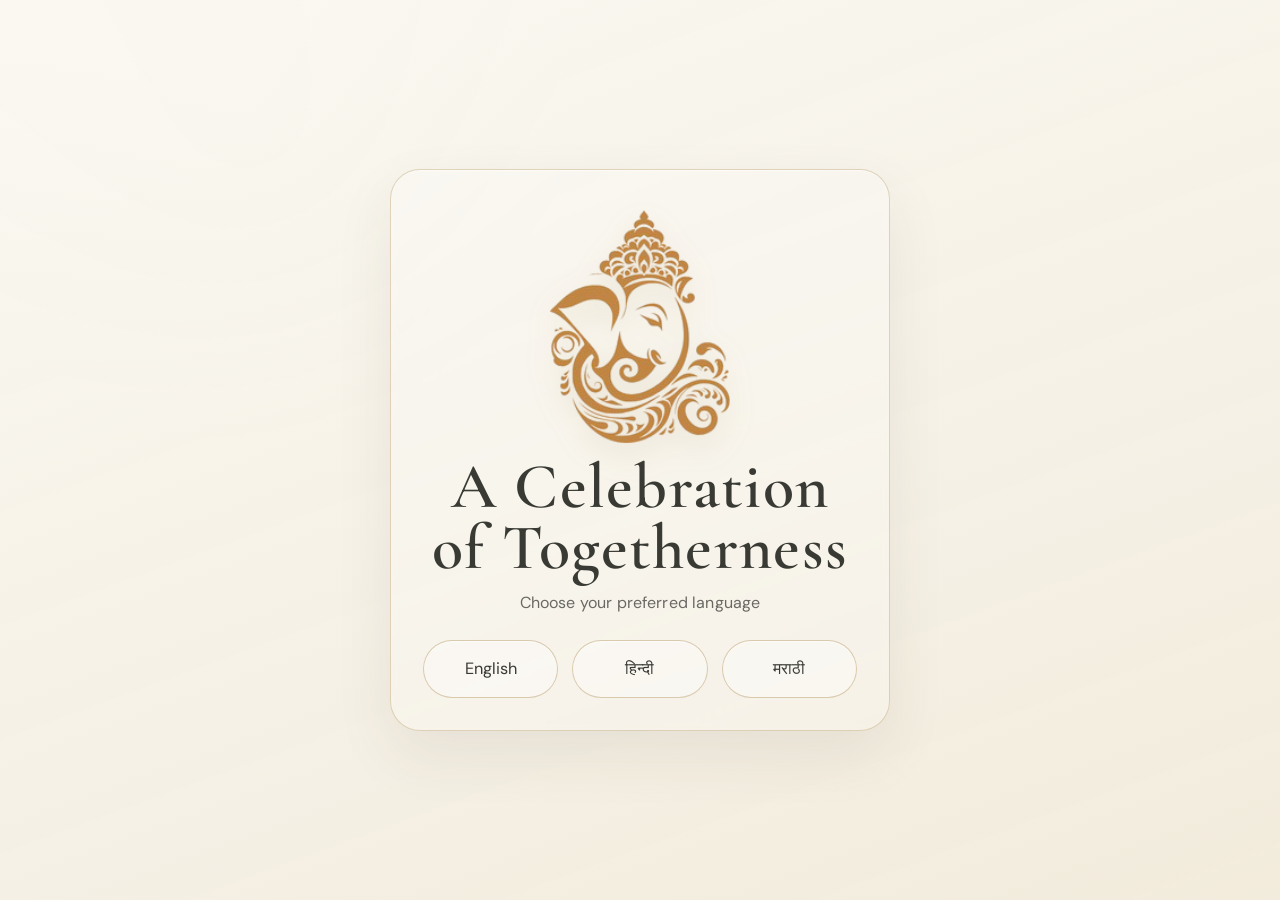
==== day1-day2/index.html @ ff3df0c5 "base code ready to push" ====
<!DOCTYPE html>
<html lang="en">
  <head>
    <meta charset="UTF-8" />
    <meta name="viewport" content="width=device-width, initial-scale=1.0" />
    <title>Shreyas & Simran | Wedding Celebrations | 1–2 February 2027</title>
    <meta name="description" content="Wedding invitation for Shreyas Kulkarni and Simran Bhambhani celebrating 1–2 February 2027." />
    <meta property="og:title" content="Shreyas & Simran | Wedding Celebrations | 1–2 February 2027" />
    <meta property="og:description" content="Together with their families, Shreyas Kulkarni and Simran Bhambhani celebrate their wedding with love and blessings." />
    <meta property="og:type" content="website" />
    <meta property="og:url" content="https://sdk694.github.io/SimRanToShreyas/day1-day2/" />
    <meta property="og:image" content="https://sdk694.github.io/SimRanToShreyas/assets/images/og-day1-day2.jpg" />
    <meta name="twitter:card" content="summary_large_image" />
    <meta name="twitter:title" content="Shreyas & Simran | Wedding Celebrations | 1–2 February 2027" />
    <meta name="twitter:description" content="Wedding invitation for Shreyas Kulkarni and Simran Bhambhani celebrating 1–2 February 2027." />
    <meta name="twitter:image" content="https://sdk694.github.io/SimRanToShreyas/assets/images/og-day1-day2.jpg" />
    <link rel="preconnect" href="https://fonts.googleapis.com" />
    <link rel="preconnect" href="https://fonts.gstatic.com" crossorigin />
    <link href="https://fonts.googleapis.com/css2?family=Cormorant+Garamond:wght@400;500;600;700&family=DM+Sans:wght@400;500;700&family=Noto+Serif+Devanagari:wght@400;500;600;700&display=swap" rel="stylesheet" />
    <link rel="stylesheet" href="../css/base.css" />
    <link rel="stylesheet" href="../css/typography.css" />
    <link rel="stylesheet" href="../css/layout.css" />
    <link rel="stylesheet" href="../css/animations.css" />
    <link rel="stylesheet" href="../css/responsive.css" />
  </head>
  <body data-variant="day1-day2">
    <div class="language-screen" id="language-screen" aria-live="polite">
      <div class="language-card">
        <img src="../assets/illustrations/ganesha.png" alt="Lord Ganesha image" class="logo-mark language-logo" />
        <p class="screen-title" id="lang-screen-title" data-i18n="langScreenTitle">A Celebration of Togetherness</p>
        <p class="screen-subtitle" id="lang-screen-subtitle" data-i18n="langScreenSubtitle">Choose your preferred language</p>
        <div class="language-picker" role="group" aria-label="Select language">
          <button type="button" class="lang-option" data-lang="en">English</button>
          <button type="button" class="lang-option" data-lang="hi">हिन्दी</button>
          <button type="button" class="lang-option" data-lang="mr">मराठी</button>
        </div>
      </div>
    </div>

    <main class="site-shell" id="site-shell" hidden>
      <header class="top-bar">
        <div class="brand-mini">
          <img src="../assets/logo/ss-logo.png" alt="Shreyas and Simran monogram" />
        </div>
        <nav class="language-switcher" aria-label="Language switcher">
          <button type="button" data-lang="en" class="switch-btn is-active">EN</button>
          <button type="button" data-lang="hi" class="switch-btn">हिं</button>
          <button type="button" data-lang="mr" class="switch-btn">मर</button>
        </nav>
      </header>

      <section class="hero-section reveal" id="ganesha-section">
        <div class="hero-illustration">
          <img src="../assets/illustrations/ganesha.png" alt="Lord Ganesha illustration" />
        </div>
        <p class="invocation" id="ganesha-invocation" data-i18n="ganeshaInvocation">ॐ श्री गणेशाय नमः</p>
        <p class="invocation-sub" data-i18n="ganeshaSubtitle">Om Shree Ganeshaya Namaha</p>
        <div class="scroll-hint" aria-hidden="true">↓</div>
      </section>

      <section class="identity-section reveal" id="identity-section">
        <div class="section-ribbon" data-i18n="identityLabel">Shreyas &amp; Simran</div>
        <div class="identity-logo-wrap">
          <img src="../assets/logo/ss-logo.png" alt="S and S wedding monogram" class="identity-logo" />
        </div>
      </section>

      <section class="invitation-section reveal" id="invitation-section">
        <p class="invite-line" data-i18n="togetherWith">Together with their families,</p>
        <h1 class="names-block">
          <span class="name" data-i18n="groomName">Shreyas Kulkarni</span>
          <span class="ampersand" data-i18n="andWord">&amp;</span>
          <span class="name" data-i18n="brideName">Simran Bhambhani</span>
        </h1>
        <p class="invite-copy" data-i18n="invitationLine1">cordially invite you to join them in celebrating</p>
        <p class="invite-copy" data-i18n="invitationLine2">their joyous union.</p>
        <p class="invite-copy" data-i18n="invitationLine3">With the blessings of their families, they look</p>
        <p class="invite-copy" data-i18n="invitationLine4">forward to beginning this beautiful new chapter</p>
        <p class="invite-copy" data-i18n="invitationLine5">of togetherness with you.</p>
        <div class="date-venue-block">
          <p class="event-date" data-i18n="dateHeadline">01–02 February 2027</p>
          <p class="event-venue" data-i18n="venueShort">Pushp Vatika Resort &amp; Lawns, Panvel.</p>
        </div>
      </section>

      <section class="celebrations-section reveal" id="celebrations-section">
        <div class="section-heading" data-i18n="eventTitle">Wedding Celebrations</div>

        <div class="day-panel day-panel--day1" data-variant-hidden="day2">
          <div class="day-meta">
            <span class="day-tag" data-i18n="day1CardHeading">Day 1</span>
            <p class="calendar-date" data-i18n="day1Date">1 February 2027</p>
          </div>
          <div class="day-title" data-i18n="day1Title">The Celebrations Begin</div>
          <p class="day-location" data-i18n="day1LocationLabel">Temple Lawn</p>
          <div class="event-list" id="day1-event-list"></div>
        </div>

        <div class="day-panel day-panel--day2">
          <div class="day-meta">
            <span class="day-tag" data-i18n="day2CardHeading">Day 2</span>
            <p class="calendar-date" data-i18n="day2Date">2 February 2027</p>
          </div>
          <div class="day-title" data-i18n="day2Title">The Wedding Day</div>
          <p class="day-location" data-i18n="day2LocationLabel">Glass House Banquet Hall</p>
          <div class="event-list" id="day2-event-list"></div>
        </div>
      </section>

      <section class="venue-section reveal" id="venue-section">
        <div class="section-heading" data-i18n="venueTitle">Venue Experience</div>
        <div class="venue-card">
          <div class="venue-illustration">
            <img src="../assets/illustrations/resort.svg" alt="Botanical resort illustration" />
          </div>
          <div class="venue-copy">
            <p class="label" data-i18n="venueLabel">Venue</p>
            <h3 data-i18n="venueHeading">Pushp Vatika Resort &amp; Lawns</h3>
            <p class="address" data-i18n="venueDetails">Village Pale Budruk, Panvel Vavanja Road,...</p>
            <div class="venue-locations">
              <div class="location-pill">
                <span data-i18n="day1LocationLabel">Temple Lawn</span>
              </div>
              <div class="location-pill">
                <span data-i18n="day2LocationLabel">Glass House Banquet Hall</span>
              </div>
            </div>
            <a class="maps-button" href="https://maps.app.goo.gl/ADJ2fM5mtyUa5VXr6" target="_blank" rel="noreferrer noopener" data-i18n="mapsButton">Find Your Way to the Celebrations</a>
          </div>
        </div>
      </section>

      <section class="message-section reveal" id="message-section">
        <div class="message-card">
          <p class="message-line" data-i18n="messageTitle">Some moments become memories, and some</p>
          <p class="message-line" data-i18n="messageBody1">memories become a lifetime.</p>
          <p class="message-line" data-i18n="messageBody2">As we begin this beautiful journey together,</p>
          <p class="message-line" data-i18n="messageBody3">your presence and blessings would mean the</p>
          <p class="message-line" data-i18n="messageBody4">world to us.</p>
          <p class="message-line" data-i18n="messageBody5">We look forward to celebrating this special</p>
          <p class="message-line" data-i18n="messageBody6">occasion with you and creating cherished memories.</p>
        </div>
      </section>

      <section class="save-date-section reveal" id="save-date-section">
        <div class="save-date-shell">
          <img src="../assets/logo/ss-logo.png" alt="S and S monogram" class="save-date-logo" />
          <p class="save-date-title" data-i18n="saveDateTitle">SAVE THE DATE</p>
          <p class="save-date-dates" id="save-date-dates" data-i18n="saveDateDates">01 &amp; 02 FEBRUARY 2027</p>
          <p class="save-date-names" data-i18n="saveDateNames">SHREYAS &amp; SIMRAN</p>
          <p class="save-date-venue" data-i18n="saveDateVenue">Pushp Vatika Resort &amp; Lawns, Panvel.</p>
        </div>
      </section>
    </main>

    <script src="../data/wedding-config.js"></script>
    <script src="../js/translations.js"></script>
    <script src="../js/language.js"></script>
    <script src="../js/events.js"></script>
    <script src="../js/app.js"></script>
    <script src="../js/animations.js"></script>
  </body>
</html>
---- css/base.css ----
:root {
  --ivory: #faf8f1;
  --champagne: #f1eadb;
  --sage: #a5b29a;
  --deep-green: #596b51;
  --olive: #85876c;
  --gold: #c5a46d;
  --antique-gold: #a98549;
  --charcoal: #393a34;
  --shadow: rgba(42, 39, 34, 0.12);
  --max-width: 1180px;
  --border-soft: rgba(169, 133, 73, 0.4);
}

* {
  box-sizing: border-box;
}

html {
  scroll-behavior: smooth;
}

body {
  margin: 0;
  background:
    radial-gradient(circle at top, rgba(197, 164, 109, 0.12), transparent 30%),
    linear-gradient(180deg, rgba(255,255,255,0.3), rgba(241, 234, 219, 0.88)),
    var(--ivory);
  color: var(--charcoal);
  line-height: 1.6;
  overflow-x: hidden;
  text-rendering: optimizeLegibility;
  -webkit-font-smoothing: antialiased;
}

body::before {
  content: "";
  position: fixed;
  inset: 0;
  pointer-events: none;
  background: radial-gradient(circle at 20% 15%, rgba(255,255,255,0.38), transparent 24%);
  opacity: 0.8;
}

img {
  max-width: 100%;
  display: block;
}

a {
  color: inherit;
  text-decoration: none;
}

button {
  font: inherit;
}

.language-screen {
  position: fixed;
  inset: 0;
  display: grid;
  place-items: center;
  background: linear-gradient(160deg, rgba(250, 248, 241, 0.97), rgba(241, 234, 219, 0.92));
  z-index: 30;
  transition: opacity 0.6s ease, visibility 0.6s ease;
}

.language-screen.is-hidden {
  opacity: 0;
  visibility: hidden;
  pointer-events: none;
}

.language-card {
  width: min(92vw, 500px);
  padding: 2.5rem 2rem 2rem;
  background: rgba(255, 255, 255, 0.22);
  border: 1px solid rgba(169, 133, 73, 0.32);
  border-radius: 30px;
  box-shadow: 0 24px 60px rgba(70, 57, 34, 0.08), inset 0 1px 0 rgba(255,255,255,0.45);
  backdrop-filter: blur(3px);
  text-align: center;
}

.logo-mark {
  display: block;
  width: min(34vw, 170px);
  height: auto;
  margin: 0 auto 1.2rem;
  object-fit: contain;
  filter: drop-shadow(0 12px 14px rgba(169, 133, 73, 0.18));
}

.language-logo {
  width: min(38vw, 180px);
  margin-bottom: 0.8rem;
}

.screen-title {
  font-size: clamp(2.2rem, 5vw, 4rem);
  line-height: 0.95;
  margin: 0 0 0.7rem;
}

.screen-subtitle {
  margin: 0 0 1.5rem;
  color: rgba(57, 58, 52, 0.75);
}

.language-picker {
  display: grid;
  gap: 0.9rem;
}

.lang-option,
.switch-btn {
  border: 1px solid var(--border-soft);
  background: rgba(255, 255, 255, 0.35);
  color: var(--charcoal);
  transition: all 0.25s ease;
  cursor: pointer;
}

.lang-option {
  border-radius: 999px;
  padding: 0.95rem 1.1rem;
  font-size: 1.02rem;
  box-shadow: inset 0 1px 0 rgba(255,255,255,0.5);
}

.lang-option:hover,
.lang-option:focus-visible,
.switch-btn:hover,
.switch-btn:focus-visible {
  transform: translateY(-1px);
  border-color: rgba(169, 133, 73, 0.7);
  box-shadow: 0 10px 22px rgba(169, 133, 73, 0.12);
}

.lang-option:active,
.switch-btn:active {
  transform: translateY(0);
}

.site-shell {
  width: min(100%, var(--max-width));
  margin: 0 auto;
  padding: 1.1rem 1rem 4rem;
}

.top-bar {
  position: sticky;
  top: 0;
  z-index: 15;
  display: flex;
  align-items: center;
  justify-content: space-between;
  gap: 1rem;
  padding: 0.85rem 0 0.25rem;
  backdrop-filter: blur(12px);
  background: rgba(250, 248, 241, 0.76);
  border-bottom: 1px solid rgba(169, 133, 73, 0.12);
}

.brand-mini {
  width: 62px;
}

.language-switcher {
  display: inline-flex;
  gap: 0.4rem;
  padding: 0.35rem;
  border-radius: 999px;
  background: rgba(255, 255, 255, 0.45);
  border: 1px solid var(--border-soft);
}

.switch-btn {
  border-radius: 999px;
  padding: 0.5rem 0.7rem;
  background: transparent;
  font-size: 0.8rem;
  letter-spacing: 0.05em;
}

.switch-btn.is-active {
  background: linear-gradient(135deg, rgba(197, 164, 109, 0.18), rgba(169, 133, 73, 0.22));
  border-color: rgba(169, 133, 73, 0.55);
}

section {
  position: relative;
  margin-bottom: 3rem;
}

.hero-section,
.identity-section,
.invitation-section,
.celebrations-section,
.venue-section,
.message-section,
.save-date-section {
  padding: clamp(3rem, 6vw, 7rem) 0;
}

.hero-illustration {
  width: min(80vw, 660px);
  margin: 0 auto;
  display: grid;
  place-items: center;
}

.hero-illustration img {
  display: block;
  margin: 0 auto;
  max-width: min(55vw, 260px);
  height: auto;
}

.invocation {
  text-align: center;
  margin: 1.25rem 0 0.25rem;
  font-size: clamp(2rem, 5vw, 4rem);
  font-weight: 600;
}

.invocation-sub {
  text-align: center;
  color: rgba(57, 58, 52, 0.75);
}

.scroll-hint {
  text-align: center;
  font-size: 2rem;
  color: var(--gold);
  margin-top: 1rem;
  animation: drift 2.2s ease-in-out infinite;
}

.identity-section {
  text-align: center;
}

.section-ribbon {
  display: inline-block;
  margin-bottom: 1.5rem;
  padding: 0.5rem 1rem;
  border-radius: 999px;
  background: rgba(197, 164, 109, 0.14);
  border: 1px solid rgba(169, 133, 73, 0.4);
  letter-spacing: 0.12em;
  text-transform: uppercase;
  font-size: 0.74rem;
}

.identity-logo-wrap {
  display: grid;
  place-items: center;
}

.identity-logo {
  width: min(78vw, 560px);
  filter: drop-shadow(0 15px 28px rgba(115, 95, 58, 0.12));
}

.invitation-section {
  text-align: center;
}

.invite-line,
.invite-copy,
.event-date,
.event-venue,
.address,
.message-line,
.save-date-venue,
.save-date-names,
.save-date-dates,
.save-date-title {
  margin: 0.4rem 0;
}

.names-block {
  display: grid;
  gap: 0.3rem;
  margin: 1.1rem 0 1.3rem;
  font-size: clamp(2.6rem, 6vw, 6rem);
  line-height: 0.9;
}

.ampersand {
  font-size: 0.7em;
}

.event-date {
  font-size: clamp(1.5rem, 3vw, 2.4rem);
  font-weight: 600;
}

.date-venue-block {
  margin-top: 2rem;
}

.day-panel {
  padding: clamp(1.5rem, 3vw, 2rem);
  background: linear-gradient(180deg, rgba(255,255,255,0.18), rgba(255,255,255,0.08));
  border: 1px solid var(--border-soft);
  border-radius: 24px;
  box-shadow: 0 18px 40px rgba(87, 72, 47, 0.05), inset 0 1px 0 rgba(255,255,255,0.28);
  transition: transform 0.25s ease, box-shadow 0.25s ease;
}

.day-panel:hover,
.venue-card:hover,
.message-card:hover,
.save-date-shell:hover {
  transform: translateY(-2px);
  box-shadow: 0 22px 48px rgba(87, 72, 47, 0.08);
}

.day-panel + .day-panel {
  margin-top: 1.6rem;
}

.day-meta {
  display: flex;
  justify-content: space-between;
  align-items: center;
  gap: 1rem;
  margin-bottom: 1rem;
}

.day-tag {
  display: inline-flex;
  padding: 0.45rem 0.8rem;
  border-radius: 999px;
  background: rgba(197, 164, 109, 0.12);
  border: 1px solid rgba(169, 133, 73, 0.35);
  text-transform: uppercase;
  letter-spacing: 0.08em;
  font-size: 0.68rem;
}

.calendar-date {
  font-weight: 600;
  color: rgba(57, 58, 52, 0.75);
}

.day-title {
  margin-bottom: 0.5rem;
  font-size: clamp(2rem, 4vw, 3rem);
}

.day-location {
  margin-bottom: 1.1rem;
  color: rgba(57, 58, 52, 0.8);
}

.event-list {
  display: grid;
  gap: 0.9rem;
}

.event-item {
  display: flex;
  justify-content: space-between;
  gap: 1rem;
  padding: 0.9rem 1.05rem;
  border-radius: 16px;
  background: linear-gradient(180deg, rgba(250,248,241,0.82), rgba(250,248,241,0.56));
  border: 1px solid rgba(169, 133, 73, 0.2);
  box-shadow: inset 0 1px 0 rgba(255,255,255,0.5);
  transition: transform 0.2s ease, border-color 0.2s ease;
}

.event-item:hover {
  transform: translateY(-1px);
  border-color: rgba(169, 133, 73, 0.4);
}

.event-item h4 {
  margin: 0;
  font-weight: 600;
}

.event-item p {
  margin: 0;
  color: rgba(57, 58, 52, 0.7);
}

.section-heading {
  margin-bottom: 1.5rem;
  text-align: center;
  text-transform: uppercase;
  letter-spacing: 0.12em;
  font-size: 0.8rem;
}

.venue-card {
  display: grid;
  gap: 1.5rem;
  align-items: center;
  padding: clamp(1.2rem, 2vw, 2rem);
  background: linear-gradient(180deg, rgba(255,255,255,0.2), rgba(255,255,255,0.1));
  border-radius: 28px;
  border: 1px solid var(--border-soft);
  box-shadow: 0 20px 40px rgba(87, 72, 47, 0.04);
  transition: transform 0.25s ease, box-shadow 0.25s ease;
}

.venue-illustration img {
  border-radius: 24px;
  box-shadow: 0 18px 34px rgba(61, 59, 36, 0.08);
}

.label {
  text-transform: uppercase;
  letter-spacing: 0.12em;
  font-size: 0.72rem;
  color: var(--olive);
}

.venue-copy h3 {
  margin: 0.4rem 0 1rem;
  font-size: clamp(2rem, 3vw, 3rem);
}

.venue-locations {
  display: flex;
  flex-wrap: wrap;
  gap: 0.7rem;
  margin: 1.2rem 0;
}

.location-pill {
  padding: 0.6rem 0.8rem;
  border-radius: 999px;
  background: rgba(197, 164, 109, 0.12);
  border: 1px solid rgba(169, 133, 73, 0.35);
}

.maps-button {
  display: inline-flex;
  align-items: center;
  justify-content: center;
  min-height: 50px;
  padding: 0.9rem 1.4rem;
  border-radius: 999px;
  background: linear-gradient(135deg, #a98549, #c5a46d);
  color: #fff;
  font-weight: 600;
  letter-spacing: 0.04em;
  box-shadow: 0 12px 25px rgba(169, 133, 73, 0.2);
  transition: transform 0.2s ease, box-shadow 0.2s ease, filter 0.2s ease;
}

.maps-button:hover,
.maps-button:focus-visible {
  transform: translateY(-1px);
  box-shadow: 0 16px 28px rgba(169, 133, 73, 0.24);
  filter: brightness(1.02);
}

.message-card {
  max-width: 760px;
  margin: 0 auto;
  text-align: center;
  padding: clamp(1.8rem, 3vw, 3rem);
  border-radius: 26px;
  background: linear-gradient(180deg, rgba(255,255,255,0.14), rgba(255,255,255,0.08));
  border: 1px solid var(--border-soft);
  box-shadow: inset 0 1px 0 rgba(255,255,255,0.38);
  transition: transform 0.25s ease, box-shadow 0.25s ease;
}

.save-date-shell {
  display: flex;
  flex-direction: column;
  align-items: center;
  text-align: center;
  padding: clamp(2.5rem, 5vw, 4rem) 1rem;
  background: radial-gradient(circle at top, rgba(197, 164, 109, 0.1), transparent 35%), rgba(255, 255, 255, 0.16);
  border: 1px solid var(--border-soft);
  border-radius: 28px;
  box-shadow: 0 18px 42px rgba(87, 72, 47, 0.05), inset 0 1px 0 rgba(255,255,255,0.38);
  transition: transform 0.25s ease, box-shadow 0.25s ease;
}

.save-date-logo {
  display: block;
  width: min(26vw, 180px);
  height: auto;
  margin: 0 auto 1rem;
  object-fit: contain;
}

.save-date-title {
  font-size: clamp(1.4rem, 3vw, 2.6rem);
  letter-spacing: 0.14em;
  text-transform: uppercase;
}

.save-date-dates {
  font-size: clamp(2rem, 5vw, 4rem);
  line-height: 1.05;
}

.save-date-names {
  margin-top: 1rem;
  letter-spacing: 0.18em;
  text-transform: uppercase;
  font-size: 0.86rem;
}

.save-date-venue {
  margin-top: 1rem;
  color: rgba(57, 58, 52, 0.75);
}

[hidden] {
  display: none !important;
}

@keyframes drift {
  0%, 100% {
    transform: translateY(0);
    opacity: 0.7;
  }
  50% {
    transform: translateY(6px);
    opacity: 1;
  }
}
---- css/typography.css ----
body {
  font-family: "DM Sans", sans-serif;
  font-weight: 400;
  letter-spacing: 0.01em;
}

h1,
h2,
h3,
h4,
.screen-title,
.invocation,
.section-ribbon,
.day-title,
.save-date-dates {
  font-family: "Cormorant Garamond", serif;
  font-weight: 600;
  letter-spacing: 0.02em;
}

.invocation,
.ganesha-subtitle,
.names-block,
.event-date,
.save-date-dates,
.section-heading,
.day-title,
.venue-copy h3 {
  font-family: "Cormorant Garamond", serif;
}

:lang(hi),
:lang(mr),
.hi,
.mr {
  font-family: "Noto Serif Devanagari", serif;
}

p,
button,
a,
span,
li {
  font-family: inherit;
}

.screen-title,
.invocation,
.names-block,
.day-title,
.save-date-dates {
  color: var(--charcoal);
}

.invite-line,
.invite-copy,
.day-location,
.event-item p,
.address,
.message-line,
.event-venue,
.save-date-venue {
  font-size: 1.05rem;
}

.section-heading,
.section-ribbon,
.day-tag,
.label,
.save-date-title,
.save-date-names {
  text-transform: uppercase;
}
---- css/layout.css ----
body {
  background-image:
    linear-gradient(180deg, rgba(250, 248, 241, 0.96), rgba(241, 234, 219, 0.92)),
    radial-gradient(circle at top, rgba(165, 178, 154, 0.12), transparent 35%);
}

.site-shell {
  animation: fadeInUp 0.9s ease-out;
}

section {
  min-height: auto;
}

.hero-section {
  display: grid;
  place-items: center;
  padding-top: 1.5rem;
}

.hero-illustration {
  perspective: 1000px;
}

.hero-illustration img {
  filter: drop-shadow(0 18px 24px rgba(71, 62, 43, 0.08));
  transform-origin: center;
  animation: gentleFloat 7s ease-in-out infinite;
}

.identity-section,
.invitation-section,
.celebrations-section,
.venue-section,
.message-section,
.save-date-section {
  position: relative;
}

.identity-section::before,
.venue-section::before,
.save-date-section::before {
  content: "";
  position: absolute;
  inset: 10% 8% auto;
  height: 1px;
  background: linear-gradient(90deg, transparent, rgba(169, 133, 73, 0.5), transparent);
}

.message-card,
.day-panel,
.venue-card,
.save-date-shell {
  background: rgba(255, 255, 255, 0.12);
}

section.reveal {
  opacity: 0;
  transform: translate3d(0, 60px, 0) scale(0.97);
  filter: blur(6px);
  transition: opacity 0.9s cubic-bezier(0.2, 0.75, 0.2, 1), transform 0.9s cubic-bezier(0.2, 0.75, 0.2, 1), filter 0.9s ease;
}

section.reveal.is-visible {
  opacity: 1;
  transform: translate3d(0, 0, 0) scale(1);
  filter: blur(0);
}

@keyframes fadeInUp {
  from {
    opacity: 0;
    transform: translateY(14px);
  }
  to {
    opacity: 1;
    transform: translateY(0);
  }
}

@keyframes gentleFloat {
  0%,
  100% {
    transform: translateY(0) rotateX(0deg);
  }
  50% {
    transform: translateY(-10px) rotateX(2deg);
  }
}
---- css/animations.css ----
.reveal {
  opacity: 0;
  transform: translate3d(0, 38px, 0) scale(0.98);
  transition: opacity 0.8s cubic-bezier(0.2, 0.75, 0.2, 1), transform 0.8s cubic-bezier(0.2, 0.75, 0.2, 1), filter 0.8s ease;
  filter: blur(5px);
}

.reveal.is-visible {
  opacity: 1;
  transform: translate3d(0, 0, 0) scale(1);
  filter: blur(0);
}

.event-item {
  animation: fadeInUp 0.75s cubic-bezier(0.2, 0.7, 0.2, 1) both;
}

.event-item:nth-child(2) { animation-delay: 0.08s; }
.event-item:nth-child(3) { animation-delay: 0.16s; }
.event-item:nth-child(4) { animation-delay: 0.24s; }

@media (prefers-reduced-motion: reduce) {
  html {
    scroll-behavior: auto;
  }

  .reveal,
  .scroll-hint,
  .site-shell {
    opacity: 1 !important;
    transform: none !important;
    animation: none !important;
    transition: none !important;
  }
}
---- css/responsive.css ----
@media (min-width: 720px) {
  .site-shell {
    padding-left: 1.5rem;
    padding-right: 1.5rem;
  }

  .venue-card {
    grid-template-columns: 1.2fr 1fr;
  }

  .language-picker {
    grid-template-columns: repeat(3, minmax(0, 1fr));
  }

  .names-block {
    grid-template-columns: repeat(3, minmax(0, 1fr));
    align-items: center;
  }
}

@media (max-width: 719px) {
  .top-bar {
    padding-top: 0.6rem;
  }

  .brand-mini {
    width: 52px;
  }

  .language-switcher {
    gap: 0.2rem;
  }

  .switch-btn {
    padding: 0.4rem 0.5rem;
    font-size: 0.7rem;
  }

  .hero-section,
  .identity-section,
  .invitation-section,
  .celebrations-section,
  .venue-section,
  .message-section,
  .save-date-section {
    padding-top: 2.4rem;
    padding-bottom: 2.4rem;
  }

  .day-meta,
  .event-item {
    flex-direction: column;
    align-items: flex-start;
  }

  .names-block {
    display: block;
  }

  .language-card {
    padding: 2rem 1.2rem 1.5rem;
  }

  .screen-title {
    font-size: clamp(2.2rem, 10vw, 3rem);
  }

  .invocation {
    font-size: clamp(2.5rem, 15vw, 4rem);
  }
}

@media (max-width: 420px) {
  .site-shell {
    padding-left: 0.8rem;
    padding-right: 0.8rem;
  }

  .event-item {
    padding: 0.8rem 0.9rem;
  }

  .maps-button {
    width: 100%;
  }
}
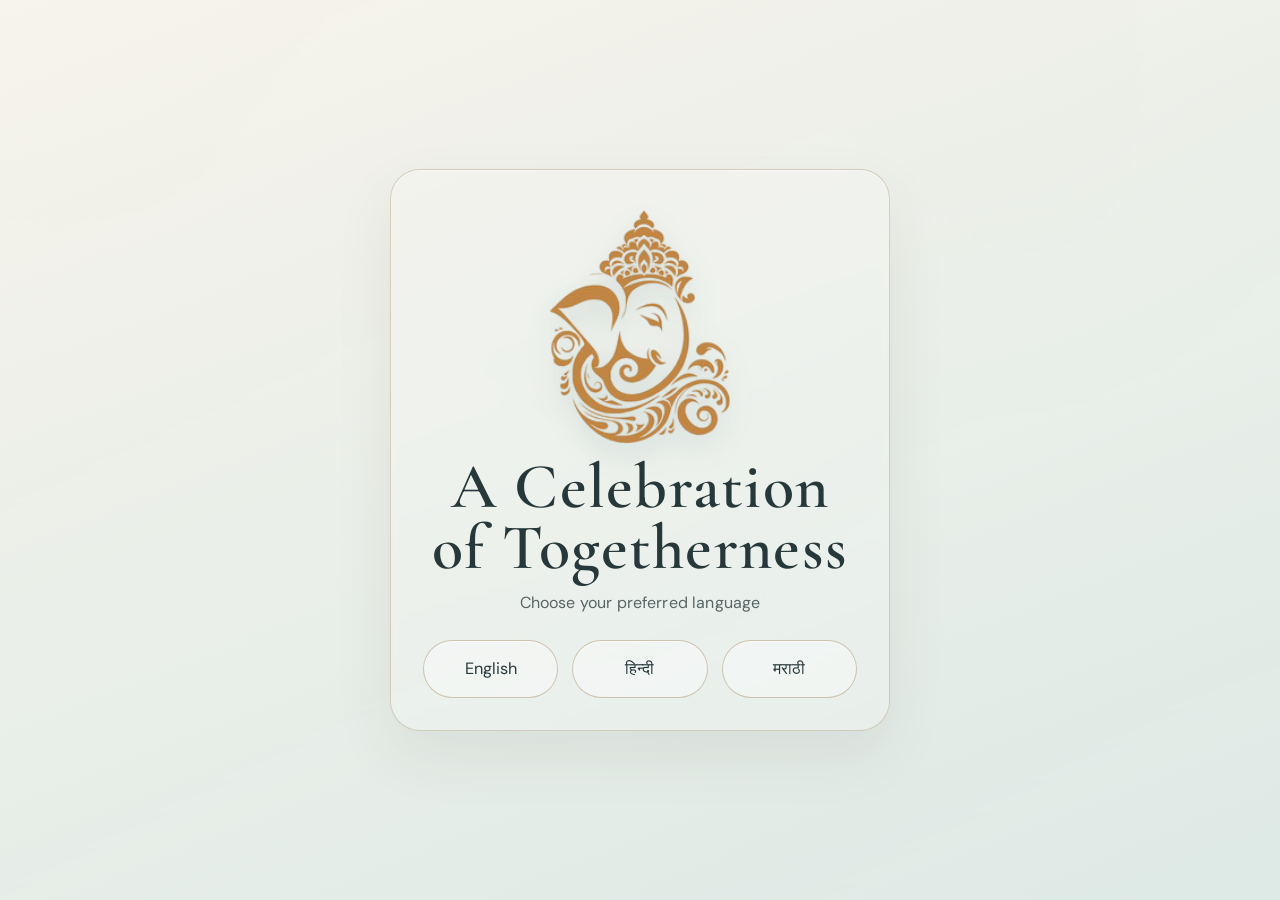
==== commit 52c34a82: "UX changes" ====
--- a/day1-day2/index.html
+++ b/day1-day2/index.html
@@ -81,6 +81,9 @@
           <p class="event-date" data-i18n="dateHeadline">01–02 February 2027</p>
           <p class="event-venue" data-i18n="venueShort">Pushp Vatika Resort &amp; Lawns, Panvel.</p>
         </div>
+        <div class="botanical-divider" aria-hidden="true">
+          <img src="../assets/illustrations/botanical.svg" alt="" />
+        </div>
       </section>
 
       <section class="celebrations-section reveal" id="celebrations-section">
@@ -145,6 +148,7 @@
       <section class="save-date-section reveal" id="save-date-section">
         <div class="save-date-shell">
           <img src="../assets/logo/ss-logo.png" alt="S and S monogram" class="save-date-logo" />
+          <img src="../assets/illustrations/mandap.svg" alt="" class="save-date-mandap" aria-hidden="true" />
           <p class="save-date-title" data-i18n="saveDateTitle">SAVE THE DATE</p>
           <p class="save-date-dates" id="save-date-dates" data-i18n="saveDateDates">01 &amp; 02 FEBRUARY 2027</p>
           <p class="save-date-names" data-i18n="saveDateNames">SHREYAS &amp; SIMRAN</p>
--- a/css/base.css
+++ b/css/base.css
@@ -1,15 +1,18 @@
 :root {
-  --ivory: #faf8f1;
-  --champagne: #f1eadb;
-  --sage: #a5b29a;
-  --deep-green: #596b51;
-  --olive: #85876c;
-  --gold: #c5a46d;
-  --antique-gold: #a98549;
-  --charcoal: #393a34;
-  --shadow: rgba(42, 39, 34, 0.12);
+  --ivory: #f6f3eb;
+  --champagne: #e9dfca;
+  --sea-glass: #dce9e5;
+  --mist: #edf3f0;
+  --sage: #8daea4;
+  --peacock: #176f70;
+  --deep-green: #214e50;
+  --olive: #55766c;
+  --gold: #c1a06b;
+  --antique-gold: #87652f;
+  --charcoal: #27383a;
+  --shadow: rgba(35, 52, 54, 0.12);
   --max-width: 1180px;
-  --border-soft: rgba(169, 133, 73, 0.4);
+  --border-soft: rgba(135, 101, 47, 0.34);
 }
 
 * {
@@ -23,8 +26,8 @@
 body {
   margin: 0;
   background:
-    radial-gradient(circle at top, rgba(197, 164, 109, 0.12), transparent 30%),
-    linear-gradient(180deg, rgba(255,255,255,0.3), rgba(241, 234, 219, 0.88)),
+    radial-gradient(circle at top, rgba(23, 111, 112, 0.12), transparent 35%),
+    linear-gradient(180deg, rgba(255,255,255,0.42), rgba(233, 223, 202, 0.72)),
     var(--ivory);
   color: var(--charcoal);
   line-height: 1.6;
@@ -38,8 +41,11 @@
   position: fixed;
   inset: 0;
   pointer-events: none;
-  background: radial-gradient(circle at 20% 15%, rgba(255,255,255,0.38), transparent 24%);
-  opacity: 0.8;
+  background:
+    radial-gradient(circle at 10% 18%, rgba(23, 111, 112, 0.08), transparent 18%),
+    radial-gradient(circle at 82% 22%, rgba(193, 160, 107, 0.12), transparent 18%),
+    linear-gradient(transparent, rgba(255,255,255,0.10));
+  opacity: 0.95;
 }
 
 img {
@@ -61,7 +67,9 @@
   inset: 0;
   display: grid;
   place-items: center;
-  background: linear-gradient(160deg, rgba(250, 248, 241, 0.97), rgba(241, 234, 219, 0.92));
+  background:
+    linear-gradient(160deg, rgba(246, 243, 235, 0.98), rgba(220, 233, 229, 0.96)),
+    radial-gradient(circle at center, rgba(23, 111, 112, 0.1), transparent 35%);
   z-index: 30;
   transition: opacity 0.6s ease, visibility 0.6s ease;
 }
@@ -75,8 +83,8 @@
 .language-card {
   width: min(92vw, 500px);
   padding: 2.5rem 2rem 2rem;
-  background: rgba(255, 255, 255, 0.22);
-  border: 1px solid rgba(169, 133, 73, 0.32);
+  background: rgba(255, 255, 255, 0.18);
+  border: 1px solid rgba(135, 101, 47, 0.26);
   border-radius: 30px;
   box-shadow: 0 24px 60px rgba(70, 57, 34, 0.08), inset 0 1px 0 rgba(255,255,255,0.45);
   backdrop-filter: blur(3px);
@@ -89,7 +97,7 @@
   height: auto;
   margin: 0 auto 1.2rem;
   object-fit: contain;
-  filter: drop-shadow(0 12px 14px rgba(169, 133, 73, 0.18));
+  filter: drop-shadow(0 12px 14px rgba(23, 79, 80, 0.16));
 }
 
 .language-logo {
@@ -105,7 +113,7 @@
 
 .screen-subtitle {
   margin: 0 0 1.5rem;
-  color: rgba(57, 58, 52, 0.75);
+  color: rgba(39, 56, 58, 0.76);
 }
 
 .language-picker {
@@ -134,8 +142,8 @@
 .switch-btn:hover,
 .switch-btn:focus-visible {
   transform: translateY(-1px);
-  border-color: rgba(169, 133, 73, 0.7);
-  box-shadow: 0 10px 22px rgba(169, 133, 73, 0.12);
+  border-color: rgba(23, 111, 112, 0.62);
+  box-shadow: 0 10px 22px rgba(23, 79, 80, 0.12);
 }
 
 .lang-option:active,
@@ -144,9 +152,13 @@
 }
 
 .site-shell {
-  width: min(100%, var(--max-width));
+  width: min(100%, 980px);
   margin: 0 auto;
   padding: 1.1rem 1rem 4rem;
+  background: linear-gradient(180deg, rgba(255,255,255,0.08), rgba(247,241,231,0.62));
+  border: 1px solid rgba(135, 101, 47, 0.14);
+  border-radius: 34px;
+  box-shadow: 0 28px 80px rgba(35, 52, 54, 0.08);
 }
 
 .top-bar {
@@ -159,8 +171,8 @@
   gap: 1rem;
   padding: 0.85rem 0 0.25rem;
   backdrop-filter: blur(12px);
-  background: rgba(250, 248, 241, 0.76);
-  border-bottom: 1px solid rgba(169, 133, 73, 0.12);
+  background: rgba(246, 243, 235, 0.86);
+  border-bottom: 1px solid rgba(23, 111, 112, 0.16);
 }
 
 .brand-mini {
@@ -185,8 +197,8 @@
 }
 
 .switch-btn.is-active {
-  background: linear-gradient(135deg, rgba(197, 164, 109, 0.18), rgba(169, 133, 73, 0.22));
-  border-color: rgba(169, 133, 73, 0.55);
+  background: linear-gradient(135deg, rgba(23, 111, 112, 0.12), rgba(193, 160, 107, 0.18));
+  border-color: rgba(23, 111, 112, 0.48);
 }
 
 section {
@@ -204,11 +216,67 @@
   padding: clamp(3rem, 6vw, 7rem) 0;
 }
 
+.hero-section {
+  position: relative;
+  overflow: hidden;
+  padding-top: 2rem;
+}
+
+.hero-section::before,
+.hero-section::after {
+  content: "";
+  position: absolute;
+  width: 50%;
+  height: 80%;
+  top: 10%;
+  border-radius: 50%;
+  pointer-events: none;
+  opacity: 0.22;
+}
+
+.hero-section::before {
+  left: -14%;
+  background: radial-gradient(circle at center, rgba(23, 111, 112, 0.2) 0 28%, rgba(23, 111, 112, 0.08) 29%, transparent 52%);
+}
+
+.hero-section::after {
+  right: -12%;
+  background: radial-gradient(circle at center, rgba(193, 160, 107, 0.22) 0 28%, rgba(193, 160, 107, 0.08) 29%, transparent 52%);
+}
+
 .hero-illustration {
   width: min(80vw, 660px);
   margin: 0 auto;
   display: grid;
   place-items: center;
+}
+
+.hero-illustration {
+  position: relative;
+}
+
+.hero-illustration::before,
+.hero-illustration::after {
+  content: "";
+  position: absolute;
+  width: min(42vw, 220px);
+  height: min(42vw, 220px);
+  border-radius: 50%;
+  border: 1px solid rgba(23, 111, 112, 0.22);
+  top: 50%;
+  transform: translateY(-50%);
+  pointer-events: none;
+  opacity: 0.85;
+}
+
+.hero-illustration::before {
+  left: -8%;
+  background: radial-gradient(circle, rgba(23, 111, 112, 0.07) 0 52%, transparent 53% 100%);
+}
+
+.hero-illustration::after {
+  right: -8%;
+  background: radial-gradient(circle, rgba(23, 111, 112, 0.07) 0 52%, transparent 53% 100%);
 }
 
 .hero-illustration img {
@@ -216,18 +284,28 @@
   margin: 0 auto;
   max-width: min(55vw, 260px);
   height: auto;
+  filter: drop-shadow(0 18px 26px rgba(35, 52, 54, 0.14));
+  position: relative;
+  z-index: 1;
 }
 
 .invocation {
   text-align: center;
   margin: 1.25rem 0 0.25rem;
-  font-size: clamp(2rem, 5vw, 4rem);
+  font-size: clamp(2.4rem, 5vw, 4.2rem);
   font-weight: 600;
+  color: var(--charcoal);
+  letter-spacing: 0.04em;
+  line-height: 1.2;
+  text-shadow: 0 1px 0 rgba(255,255,255,0.25);
 }
 
 .invocation-sub {
   text-align: center;
-  color: rgba(57, 58, 52, 0.75);
+  color: rgba(39, 56, 58, 0.78);
+  font-weight: 500;
+  letter-spacing: 0.04em;
+  font-size: 1rem;
 }
 
 .scroll-hint {
@@ -247,11 +325,12 @@
   margin-bottom: 1.5rem;
   padding: 0.5rem 1rem;
   border-radius: 999px;
-  background: rgba(197, 164, 109, 0.14);
-  border: 1px solid rgba(169, 133, 73, 0.4);
+  background: linear-gradient(135deg, rgba(23, 111, 112, 0.09), rgba(193, 160, 107, 0.12));
+  border: 1px solid rgba(135, 101, 47, 0.32);
   letter-spacing: 0.12em;
   text-transform: uppercase;
   font-size: 0.74rem;
+  color: var(--antique-gold);
 }
 
 .identity-logo-wrap {
@@ -285,8 +364,9 @@
   display: grid;
   gap: 0.3rem;
   margin: 1.1rem 0 1.3rem;
-  font-size: clamp(2.6rem, 6vw, 6rem);
-  line-height: 0.9;
+  font-size: clamp(2rem, 5vw, 4rem);
+  line-height: 1.05;
+  text-align: center;
 }
 
 .ampersand {
@@ -302,12 +382,26 @@
   margin-top: 2rem;
 }
 
+.botanical-divider {
+  display: grid;
+  place-items: center;
+  margin: 0.6rem auto -1.5rem;
+  pointer-events: none;
+}
+
+.botanical-divider img {
+  width: min(58vw, 320px);
+  max-height: 150px;
+  object-fit: contain;
+  opacity: 0.82;
+}
+
 .day-panel {
   padding: clamp(1.5rem, 3vw, 2rem);
   background: linear-gradient(180deg, rgba(255,255,255,0.18), rgba(255,255,255,0.08));
-  border: 1px solid var(--border-soft);
+  border: 1px solid rgba(135, 101, 47, 0.28);
   border-radius: 24px;
-  box-shadow: 0 18px 40px rgba(87, 72, 47, 0.05), inset 0 1px 0 rgba(255,255,255,0.28);
+  box-shadow: 0 18px 40px rgba(35, 52, 54, 0.06), inset 0 1px 0 rgba(255,255,255,0.34);
   transition: transform 0.25s ease, box-shadow 0.25s ease;
 }
 
@@ -316,7 +410,7 @@
 .message-card:hover,
 .save-date-shell:hover {
   transform: translateY(-2px);
-  box-shadow: 0 22px 48px rgba(87, 72, 47, 0.08);
+  box-shadow: 0 22px 48px rgba(35, 52, 54, 0.1);
 }
 
 .day-panel + .day-panel {
@@ -335,16 +429,17 @@
   display: inline-flex;
   padding: 0.45rem 0.8rem;
   border-radius: 999px;
-  background: rgba(197, 164, 109, 0.12);
-  border: 1px solid rgba(169, 133, 73, 0.35);
+  background: linear-gradient(135deg, rgba(23, 111, 112, 0.1), rgba(193, 160, 107, 0.13));
+  border: 1px solid rgba(135, 101, 47, 0.32);
   text-transform: uppercase;
   letter-spacing: 0.08em;
   font-size: 0.68rem;
+  color: var(--antique-gold);
 }
 
 .calendar-date {
   font-weight: 600;
-  color: rgba(57, 58, 52, 0.75);
+  color: rgba(39, 56, 58, 0.76);
 }
 
 .day-title {
@@ -354,7 +449,7 @@
 
 .day-location {
   margin-bottom: 1.1rem;
-  color: rgba(57, 58, 52, 0.8);
+  color: rgba(39, 56, 58, 0.8);
 }
 
 .event-list {
@@ -368,15 +463,15 @@
   gap: 1rem;
   padding: 0.9rem 1.05rem;
   border-radius: 16px;
-  background: linear-gradient(180deg, rgba(250,248,241,0.82), rgba(250,248,241,0.56));
-  border: 1px solid rgba(169, 133, 73, 0.2);
+  background: linear-gradient(180deg, rgba(246,243,235,0.92), rgba(237,243,240,0.8));
+  border: 1px solid rgba(23, 111, 112, 0.2);
   box-shadow: inset 0 1px 0 rgba(255,255,255,0.5);
   transition: transform 0.2s ease, border-color 0.2s ease;
 }
 
 .event-item:hover {
   transform: translateY(-1px);
-  border-color: rgba(169, 133, 73, 0.4);
+  border-color: rgba(23, 111, 112, 0.44);
 }
 
 .event-item h4 {
@@ -386,7 +481,7 @@
 
 .event-item p {
   margin: 0;
-  color: rgba(57, 58, 52, 0.7);
+  color: rgba(39, 56, 58, 0.72);
 }
 
 .section-heading {
@@ -405,13 +500,13 @@
   background: linear-gradient(180deg, rgba(255,255,255,0.2), rgba(255,255,255,0.1));
   border-radius: 28px;
   border: 1px solid var(--border-soft);
-  box-shadow: 0 20px 40px rgba(87, 72, 47, 0.04);
+  box-shadow: 0 20px 40px rgba(35, 52, 54, 0.06);
   transition: transform 0.25s ease, box-shadow 0.25s ease;
 }
 
 .venue-illustration img {
   border-radius: 24px;
-  box-shadow: 0 18px 34px rgba(61, 59, 36, 0.08);
+  box-shadow: 0 18px 34px rgba(35, 52, 54, 0.1);
 }
 
 .label {
@@ -436,8 +531,8 @@
 .location-pill {
   padding: 0.6rem 0.8rem;
   border-radius: 999px;
-  background: rgba(197, 164, 109, 0.12);
-  border: 1px solid rgba(169, 133, 73, 0.35);
+  background: rgba(23, 111, 112, 0.1);
+  border: 1px solid rgba(23, 111, 112, 0.24);
 }
 
 .maps-button {
@@ -447,18 +542,18 @@
   min-height: 50px;
   padding: 0.9rem 1.4rem;
   border-radius: 999px;
-  background: linear-gradient(135deg, #a98549, #c5a46d);
+  background: linear-gradient(135deg, var(--deep-green), var(--peacock));
   color: #fff;
   font-weight: 600;
   letter-spacing: 0.04em;
-  box-shadow: 0 12px 25px rgba(169, 133, 73, 0.2);
+  box-shadow: 0 12px 25px rgba(23, 79, 80, 0.2);
   transition: transform 0.2s ease, box-shadow 0.2s ease, filter 0.2s ease;
 }
 
 .maps-button:hover,
 .maps-button:focus-visible {
   transform: translateY(-1px);
-  box-shadow: 0 16px 28px rgba(169, 133, 73, 0.24);
+  box-shadow: 0 16px 28px rgba(23, 79, 80, 0.26);
   filter: brightness(1.02);
 }
 
@@ -480,10 +575,10 @@
   align-items: center;
   text-align: center;
   padding: clamp(2.5rem, 5vw, 4rem) 1rem;
-  background: radial-gradient(circle at top, rgba(197, 164, 109, 0.1), transparent 35%), rgba(255, 255, 255, 0.16);
+  background: radial-gradient(circle at top, rgba(23, 111, 112, 0.1), transparent 35%), rgba(255, 255, 255, 0.24);
   border: 1px solid var(--border-soft);
   border-radius: 28px;
-  box-shadow: 0 18px 42px rgba(87, 72, 47, 0.05), inset 0 1px 0 rgba(255,255,255,0.38);
+  box-shadow: 0 18px 42px rgba(35, 52, 54, 0.07), inset 0 1px 0 rgba(255,255,255,0.42);
   transition: transform 0.25s ease, box-shadow 0.25s ease;
 }
 
@@ -495,6 +590,14 @@
   object-fit: contain;
 }
 
+.save-date-mandap {
+  display: block;
+  width: min(58vw, 300px);
+  max-height: 175px;
+  margin: 0 auto 0.6rem;
+  object-fit: contain;
+}
+
 .save-date-title {
   font-size: clamp(1.4rem, 3vw, 2.6rem);
   letter-spacing: 0.14em;
@@ -515,7 +618,7 @@
 
 .save-date-venue {
   margin-top: 1rem;
-  color: rgba(57, 58, 52, 0.75);
+  color: rgba(39, 56, 58, 0.76);
 }
 
 [hidden] {
--- a/css/typography.css
+++ b/css/typography.css
@@ -9,13 +9,25 @@
 h3,
 h4,
 .screen-title,
-.invocation,
 .section-ribbon,
 .day-title,
 .save-date-dates {
   font-family: "Cormorant Garamond", serif;
   font-weight: 600;
   letter-spacing: 0.02em;
+}
+
+.invocation {
+  font-family: "Noto Serif Devanagari", serif;
+  font-weight: 600;
+  letter-spacing: 0.03em;
+}
+
+.names-block,
+.event-date,
+.day-title,
+.save-date-dates {
+  color: var(--antique-gold);
 }
 
 .invocation,
--- a/css/layout.css
+++ b/css/layout.css
@@ -1,7 +1,7 @@
 body {
   background-image:
-    linear-gradient(180deg, rgba(250, 248, 241, 0.96), rgba(241, 234, 219, 0.92)),
-    radial-gradient(circle at top, rgba(165, 178, 154, 0.12), transparent 35%);
+    linear-gradient(180deg, rgba(246, 243, 235, 0.96), rgba(220, 233, 229, 0.92)),
+    radial-gradient(circle at top, rgba(23, 111, 112, 0.1), transparent 35%);
 }
 
 .site-shell {
@@ -23,7 +23,7 @@
 }
 
 .hero-illustration img {
-  filter: drop-shadow(0 18px 24px rgba(71, 62, 43, 0.08));
+  filter: drop-shadow(0 18px 24px rgba(35, 52, 54, 0.1));
   transform-origin: center;
   animation: gentleFloat 7s ease-in-out infinite;
 }
@@ -44,7 +44,7 @@
   position: absolute;
   inset: 10% 8% auto;
   height: 1px;
-  background: linear-gradient(90deg, transparent, rgba(169, 133, 73, 0.5), transparent);
+  background: linear-gradient(90deg, transparent, rgba(23, 111, 112, 0.42), transparent);
 }
 
 .message-card,
--- a/css/responsive.css
+++ b/css/responsive.css
@@ -13,8 +13,9 @@
   }
 
   .names-block {
-    grid-template-columns: repeat(3, minmax(0, 1fr));
+    grid-template-columns: minmax(0, 1fr) auto minmax(0, 1fr);
     align-items: center;
+    justify-items: center;
   }
 }
 
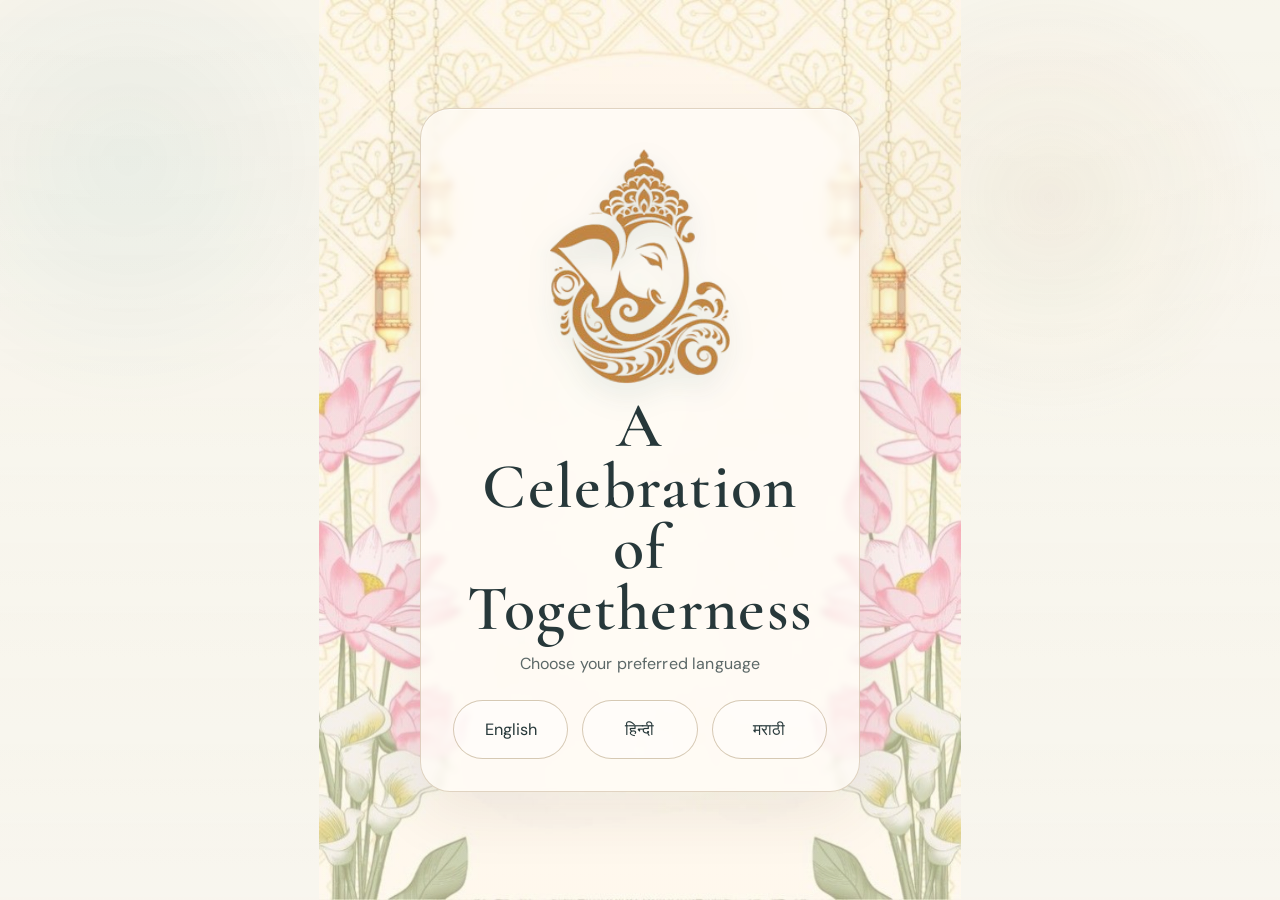
==== commit 3a47e57e: "animation updated and the UX changed" ====
--- a/day1-day2/index.html
+++ b/day1-day2/index.html
@@ -24,28 +24,28 @@
     <link rel="stylesheet" href="../css/responsive.css" />
   </head>
   <body data-variant="day1-day2">
-    <div class="language-screen" id="language-screen" aria-live="polite">
+    <div class="language-screen" id="language-screen" aria-live="polite" aria-hidden="false">
       <div class="language-card">
         <img src="../assets/illustrations/ganesha.png" alt="Lord Ganesha image" class="logo-mark language-logo" />
-        <p class="screen-title" id="lang-screen-title" data-i18n="langScreenTitle">A Celebration of Togetherness</p>
+        <h1 class="screen-title" id="lang-screen-title" data-i18n="langScreenTitle">A Celebration of Togetherness</h1>
         <p class="screen-subtitle" id="lang-screen-subtitle" data-i18n="langScreenSubtitle">Choose your preferred language</p>
         <div class="language-picker" role="group" aria-label="Select language">
-          <button type="button" class="lang-option" data-lang="en">English</button>
-          <button type="button" class="lang-option" data-lang="hi">हिन्दी</button>
-          <button type="button" class="lang-option" data-lang="mr">मराठी</button>
+          <button type="button" class="lang-option" data-lang="en" aria-pressed="true">English</button>
+          <button type="button" class="lang-option" data-lang="hi" aria-pressed="false">हिन्दी</button>
+          <button type="button" class="lang-option" data-lang="mr" aria-pressed="false">मराठी</button>
         </div>
       </div>
     </div>
 
-    <main class="site-shell" id="site-shell" hidden>
+    <main class="site-shell" id="site-shell" tabindex="-1" hidden>
       <header class="top-bar">
         <div class="brand-mini">
           <img src="../assets/logo/ss-logo.png" alt="Shreyas and Simran monogram" />
         </div>
         <nav class="language-switcher" aria-label="Language switcher">
-          <button type="button" data-lang="en" class="switch-btn is-active">EN</button>
-          <button type="button" data-lang="hi" class="switch-btn">हिं</button>
-          <button type="button" data-lang="mr" class="switch-btn">मर</button>
+          <button type="button" data-lang="en" class="switch-btn is-active" aria-pressed="true">EN</button>
+          <button type="button" data-lang="hi" class="switch-btn" aria-pressed="false">हिं</button>
+          <button type="button" data-lang="mr" class="switch-btn" aria-pressed="false">मर</button>
         </nav>
       </header>
 
@@ -61,7 +61,7 @@
       <section class="identity-section reveal" id="identity-section">
         <div class="section-ribbon" data-i18n="identityLabel">Shreyas &amp; Simran</div>
         <div class="identity-logo-wrap">
-          <img src="../assets/logo/ss-logo.png" alt="S and S wedding monogram" class="identity-logo" />
+          <img src="../assets/logo/ss-logo.png" alt="S and S wedding monogram" class="identity-logo" loading="lazy" decoding="async" />
         </div>
       </section>
 
@@ -82,19 +82,19 @@
           <p class="event-venue" data-i18n="venueShort">Pushp Vatika Resort &amp; Lawns, Panvel.</p>
         </div>
         <div class="botanical-divider" aria-hidden="true">
-          <img src="../assets/illustrations/botanical.svg" alt="" />
+          <img src="../assets/illustrations/botanical.svg" alt="" loading="lazy" decoding="async" />
         </div>
       </section>
 
       <section class="celebrations-section reveal" id="celebrations-section">
-        <div class="section-heading" data-i18n="eventTitle">Wedding Celebrations</div>
+        <h2 class="section-heading" data-i18n="eventTitle">Wedding Celebrations</h2>
 
         <div class="day-panel day-panel--day1" data-variant-hidden="day2">
           <div class="day-meta">
             <span class="day-tag" data-i18n="day1CardHeading">Day 1</span>
             <p class="calendar-date" data-i18n="day1Date">1 February 2027</p>
           </div>
-          <div class="day-title" data-i18n="day1Title">The Celebrations Begin</div>
+          <h3 class="day-title" data-i18n="day1Title">The Celebrations Begin</h3>
           <p class="day-location" data-i18n="day1LocationLabel">Temple Lawn</p>
           <div class="event-list" id="day1-event-list"></div>
         </div>
@@ -104,17 +104,17 @@
             <span class="day-tag" data-i18n="day2CardHeading">Day 2</span>
             <p class="calendar-date" data-i18n="day2Date">2 February 2027</p>
           </div>
-          <div class="day-title" data-i18n="day2Title">The Wedding Day</div>
+          <h3 class="day-title" data-i18n="day2Title">The Wedding Day</h3>
           <p class="day-location" data-i18n="day2LocationLabel">Glass House Banquet Hall</p>
           <div class="event-list" id="day2-event-list"></div>
         </div>
       </section>
 
       <section class="venue-section reveal" id="venue-section">
-        <div class="section-heading" data-i18n="venueTitle">Venue Experience</div>
+        <h2 class="section-heading" data-i18n="venueTitle">Venue Experience</h2>
         <div class="venue-card">
           <div class="venue-illustration">
-            <img src="../assets/illustrations/resort.svg" alt="Botanical resort illustration" />
+            <img src="../assets/illustrations/resort.svg" alt="Botanical resort illustration" loading="lazy" decoding="async" />
           </div>
           <div class="venue-copy">
             <p class="label" data-i18n="venueLabel">Venue</p>
@@ -147,8 +147,8 @@
 
       <section class="save-date-section reveal" id="save-date-section">
         <div class="save-date-shell">
-          <img src="../assets/logo/ss-logo.png" alt="S and S monogram" class="save-date-logo" />
-          <img src="../assets/illustrations/mandap.svg" alt="" class="save-date-mandap" aria-hidden="true" />
+          <img src="../assets/logo/ss-logo.png" alt="S and S monogram" class="save-date-logo" loading="lazy" decoding="async" />
+          <img src="../assets/illustrations/mandap.svg" alt="" class="save-date-mandap" aria-hidden="true" loading="lazy" decoding="async" />
           <p class="save-date-title" data-i18n="saveDateTitle">SAVE THE DATE</p>
           <p class="save-date-dates" id="save-date-dates" data-i18n="saveDateDates">01 &amp; 02 FEBRUARY 2027</p>
           <p class="save-date-names" data-i18n="saveDateNames">SHREYAS &amp; SIMRAN</p>
--- a/css/base.css
+++ b/css/base.css
@@ -25,10 +25,8 @@
 
 body {
   margin: 0;
-  background:
-    radial-gradient(circle at top, rgba(23, 111, 112, 0.12), transparent 35%),
-    linear-gradient(180deg, rgba(255,255,255,0.42), rgba(233, 223, 202, 0.72)),
-    var(--ivory);
+  isolation: isolate;
+  background-color: var(--ivory);
   color: var(--charcoal);
   line-height: 1.6;
   overflow-x: hidden;
@@ -40,12 +38,23 @@
   content: "";
   position: fixed;
   inset: 0;
+  z-index: -1;
   pointer-events: none;
   background:
     radial-gradient(circle at 10% 18%, rgba(23, 111, 112, 0.08), transparent 18%),
     radial-gradient(circle at 82% 22%, rgba(193, 160, 107, 0.12), transparent 18%),
-    linear-gradient(transparent, rgba(255,255,255,0.10));
+    linear-gradient(transparent, rgba(255,255,255,0.10)),
+    url("../assets/images/wedding-background.png") center center / auto 100vh no-repeat;
   opacity: 0.95;
+}
+
+body::after {
+  content: "";
+  position: fixed;
+  inset: 0;
+  z-index: 0;
+  pointer-events: none;
+  background: linear-gradient(180deg, rgba(255, 251, 245, 0.04), rgba(255, 251, 245, 0.1));
 }
 
 img {
@@ -67,9 +76,7 @@
   inset: 0;
   display: grid;
   place-items: center;
-  background:
-    linear-gradient(160deg, rgba(246, 243, 235, 0.98), rgba(220, 233, 229, 0.96)),
-    radial-gradient(circle at center, rgba(23, 111, 112, 0.1), transparent 35%);
+  background: rgba(255, 250, 242, 0.14);
   z-index: 30;
   transition: opacity 0.6s ease, visibility 0.6s ease;
 }
@@ -81,9 +88,9 @@
 }
 
 .language-card {
-  width: min(92vw, 500px);
+  width: min(92vw, 440px);
   padding: 2.5rem 2rem 2rem;
-  background: rgba(255, 255, 255, 0.18);
+  background: rgba(255, 252, 246, 0.78);
   border: 1px solid rgba(135, 101, 47, 0.26);
   border-radius: 30px;
   box-shadow: 0 24px 60px rgba(70, 57, 34, 0.08), inset 0 1px 0 rgba(255,255,255,0.45);
@@ -152,10 +159,12 @@
 }
 
 .site-shell {
-  width: min(100%, 980px);
+  position: relative;
+  z-index: 1;
+  width: min(100%, 440px);
   margin: 0 auto;
   padding: 1.1rem 1rem 4rem;
-  background: linear-gradient(180deg, rgba(255,255,255,0.08), rgba(247,241,231,0.62));
+  background: rgba(255, 250, 242, 0.3);
   border: 1px solid rgba(135, 101, 47, 0.14);
   border-radius: 34px;
   box-shadow: 0 28px 80px rgba(35, 52, 54, 0.08);
@@ -171,7 +180,7 @@
   gap: 1rem;
   padding: 0.85rem 0 0.25rem;
   backdrop-filter: blur(12px);
-  background: rgba(246, 243, 235, 0.86);
+  background: rgba(246, 243, 235, 0.76);
   border-bottom: 1px solid rgba(23, 111, 112, 0.16);
 }
 
@@ -245,7 +254,7 @@
 }
 
 .hero-illustration {
-  width: min(80vw, 660px);
+  width: min(100%, 400px);
   margin: 0 auto;
   display: grid;
   place-items: center;
@@ -292,7 +301,7 @@
 .invocation {
   text-align: center;
   margin: 1.25rem 0 0.25rem;
-  font-size: clamp(2.4rem, 5vw, 4.2rem);
+  font-size: clamp(1.6rem, 7vw, 2.7rem);
   font-weight: 600;
   color: var(--charcoal);
   letter-spacing: 0.04em;
@@ -364,7 +373,7 @@
   display: grid;
   gap: 0.3rem;
   margin: 1.1rem 0 1.3rem;
-  font-size: clamp(2rem, 5vw, 4rem);
+  font-size: clamp(1.8rem, 5vw, 2.7rem);
   line-height: 1.05;
   text-align: center;
 }
@@ -374,7 +383,7 @@
 }
 
 .event-date {
-  font-size: clamp(1.5rem, 3vw, 2.4rem);
+  font-size: clamp(1.4rem, 3vw, 2rem);
   font-weight: 600;
 }
 
@@ -443,8 +452,8 @@
 }
 
 .day-title {
-  margin-bottom: 0.5rem;
-  font-size: clamp(2rem, 4vw, 3rem);
+  margin: 0 0 0.5rem;
+  font-size: clamp(1.7rem, 4vw, 2.4rem);
 }
 
 .day-location {
@@ -485,7 +494,7 @@
 }
 
 .section-heading {
-  margin-bottom: 1.5rem;
+  margin: 0 0 1.5rem;
   text-align: center;
   text-transform: uppercase;
   letter-spacing: 0.12em;
--- a/css/layout.css
+++ b/css/layout.css
@@ -1,9 +1,3 @@
-body {
-  background-image:
-    linear-gradient(180deg, rgba(246, 243, 235, 0.96), rgba(220, 233, 229, 0.92)),
-    radial-gradient(circle at top, rgba(23, 111, 112, 0.1), transparent 35%);
-}
-
 .site-shell {
   animation: fadeInUp 0.9s ease-out;
 }
--- a/css/animations.css
+++ b/css/animations.css
@@ -11,17 +11,169 @@
   filter: blur(0);
 }
 
+.hero-section.is-visible .hero-illustration img {
+  animation: ganeshaReveal 1.2s cubic-bezier(0.2, 0.75, 0.2, 1) both, gentleFloat 7s 1.2s ease-in-out infinite;
+}
+
+.invitation-section.is-visible .name {
+  animation: nameReveal 0.9s cubic-bezier(0.2, 0.75, 0.2, 1) both;
+}
+
+.invitation-section.is-visible .name:last-child {
+  animation-delay: 0.18s;
+}
+
+.identity-section.is-visible .identity-logo,
+.save-date-section.is-visible .save-date-logo {
+  animation: logoReveal 1s ease-out both;
+}
+
+.botanical-divider img,
+.save-date-mandap {
+  transform-origin: center bottom;
+  animation: botanicalSway 7s ease-in-out infinite;
+}
+
+.save-date-shell {
+  position: relative;
+  overflow: hidden;
+}
+
+.save-date-shell::after {
+  content: "";
+  position: absolute;
+  inset: -20% auto -20% -55%;
+  width: 35%;
+  pointer-events: none;
+  background: linear-gradient(90deg, transparent, rgba(255, 246, 216, 0.42), transparent);
+  transform: skewX(-18deg);
+  animation: goldShimmer 8s ease-in-out infinite;
+}
+
+.petal-field {
+  position: fixed;
+  inset: 0;
+  z-index: 2;
+  overflow: hidden;
+  pointer-events: none;
+}
+
+.petal {
+  position: absolute;
+  top: -8vh;
+  left: var(--petal-left, 5%);
+  width: 16px;
+  height: 22px;
+  border-radius: 80% 0 80% 0;
+  background: linear-gradient(145deg, rgba(248, 193, 204, 0.8), rgba(218, 125, 146, 0.48));
+  opacity: 0;
+  animation: petalFall var(--petal-duration, 20s) linear infinite;
+  animation-delay: var(--petal-delay, -3s);
+}
+
+.petal:nth-child(even) {
+  width: 9px;
+  height: 13px;
+}
+
 .event-item {
+  animation: none;
+}
+
+.event-item.is-visible {
   animation: fadeInUp 0.75s cubic-bezier(0.2, 0.7, 0.2, 1) both;
 }
 
-.event-item:nth-child(2) { animation-delay: 0.08s; }
-.event-item:nth-child(3) { animation-delay: 0.16s; }
-.event-item:nth-child(4) { animation-delay: 0.24s; }
+.event-item:nth-child(2).is-visible { animation-delay: 0.08s; }
+.event-item:nth-child(3).is-visible { animation-delay: 0.16s; }
+.event-item:nth-child(4).is-visible { animation-delay: 0.24s; }
+
+@keyframes ganeshaReveal {
+  from {
+    opacity: 0;
+    transform: translateY(18px) scale(0.94);
+  }
+  to {
+    opacity: 1;
+    transform: translateY(0) scale(1);
+  }
+}
+
+@keyframes nameReveal {
+  from {
+    opacity: 0;
+    transform: translateY(14px);
+    letter-spacing: 0.12em;
+  }
+  to {
+    opacity: 1;
+    transform: translateY(0);
+    letter-spacing: inherit;
+  }
+}
+
+@keyframes logoReveal {
+  from {
+    opacity: 0;
+    transform: scale(0.94);
+  }
+  to {
+    opacity: 1;
+    transform: scale(1);
+  }
+}
+
+@keyframes botanicalSway {
+  0%, 100% {
+    transform: rotate(-1deg);
+  }
+  50% {
+    transform: rotate(1deg);
+  }
+}
+
+@keyframes goldShimmer {
+  0%, 45% {
+    left: -55%;
+  }
+  75%, 100% {
+    left: 125%;
+  }
+}
+
+@keyframes petalFall {
+  0% {
+    opacity: 0;
+    transform: translate3d(0, -5vh, 0) rotate(0deg);
+  }
+  10% {
+    opacity: 0.7;
+  }
+  90% {
+    opacity: 0.38;
+  }
+  100% {
+    opacity: 0;
+    transform: translate3d(36px, 112vh, 0) rotate(300deg);
+  }
+}
 
 @media (prefers-reduced-motion: reduce) {
   html {
     scroll-behavior: auto;
+  }
+
+  *,
+  *::before,
+  *::after {
+    scroll-behavior: auto !important;
+    animation-duration: 0.01ms !important;
+    animation-iteration-count: 1 !important;
+    transition-duration: 0.01ms !important;
+  }
+
+  .petal {
+    animation: petalFall var(--petal-duration, 20s) linear var(--petal-delay, -3s) infinite !important;
   }
 
   .reveal,
@@ -29,7 +181,6 @@
   .site-shell {
     opacity: 1 !important;
     transform: none !important;
-    animation: none !important;
-    transition: none !important;
+    filter: none !important;
   }
 }
--- a/css/responsive.css
+++ b/css/responsive.css
@@ -4,24 +4,24 @@
     padding-right: 1.5rem;
   }
 
-  .venue-card {
-    grid-template-columns: 1.2fr 1fr;
-  }
-
   .language-picker {
     grid-template-columns: repeat(3, minmax(0, 1fr));
-  }
-
-  .names-block {
-    grid-template-columns: minmax(0, 1fr) auto minmax(0, 1fr);
-    align-items: center;
-    justify-items: center;
   }
 }
 
 @media (max-width: 719px) {
+  .site-shell {
+    width: min(72vw, 440px);
+    padding: 0.8rem 0 2rem;
+    background: rgba(255, 250, 242, 0.12);
+    border-color: rgba(135, 101, 47, 0.08);
+    border-radius: 0;
+    box-shadow: none;
+  }
+
   .top-bar {
     padding-top: 0.6rem;
+    background: rgba(246, 243, 235, 0.82);
   }
 
   .brand-mini {
@@ -44,8 +44,30 @@
   .venue-section,
   .message-section,
   .save-date-section {
+    display: grid;
+    align-content: center;
+    min-height: 78vh;
+    min-height: 78svh;
     padding-top: 2.4rem;
     padding-bottom: 2.4rem;
+  }
+
+  .hero-illustration img {
+    max-width: min(28vw, 180px);
+  }
+
+  .hero-illustration::before,
+  .hero-illustration::after {
+    width: min(27vw, 150px);
+    height: min(27vw, 150px);
+  }
+
+  .hero-illustration::before {
+    left: 5%;
+  }
+
+  .hero-illustration::after {
+    right: 5%;
   }
 
   .day-meta,
@@ -59,15 +81,47 @@
   }
 
   .language-card {
-    padding: 2rem 1.2rem 1.5rem;
+    width: min(78vw, 360px);
+    padding: 1.75rem 1rem 1.25rem;
+  }
+
+  .language-logo {
+    width: min(32vw, 140px);
+  }
+
+  .language-picker {
+    grid-template-columns: repeat(3, minmax(0, 1fr));
+    gap: 0.45rem;
+  }
+
+  .lang-option {
+    padding: 0.75rem 0.4rem;
+    font-size: 0.84rem;
   }
 
   .screen-title {
-    font-size: clamp(2.2rem, 10vw, 3rem);
+    font-size: clamp(1.65rem, 7vw, 2.3rem);
   }
 
   .invocation {
-    font-size: clamp(2.5rem, 15vw, 4rem);
+    font-size: clamp(1.3rem, 7vw, 2rem);
+  }
+
+  .names-block {
+    font-size: clamp(1.3rem, 5.5vw, 1.65rem);
+  }
+
+  .event-date,
+  .day-title {
+    font-size: clamp(1.3rem, 5.5vw, 1.7rem);
+  }
+
+  .venue-copy h3 {
+    font-size: clamp(1.4rem, 6vw, 1.8rem);
+  }
+
+  .save-date-dates {
+    font-size: clamp(1.45rem, 6vw, 2rem);
   }
 }
 
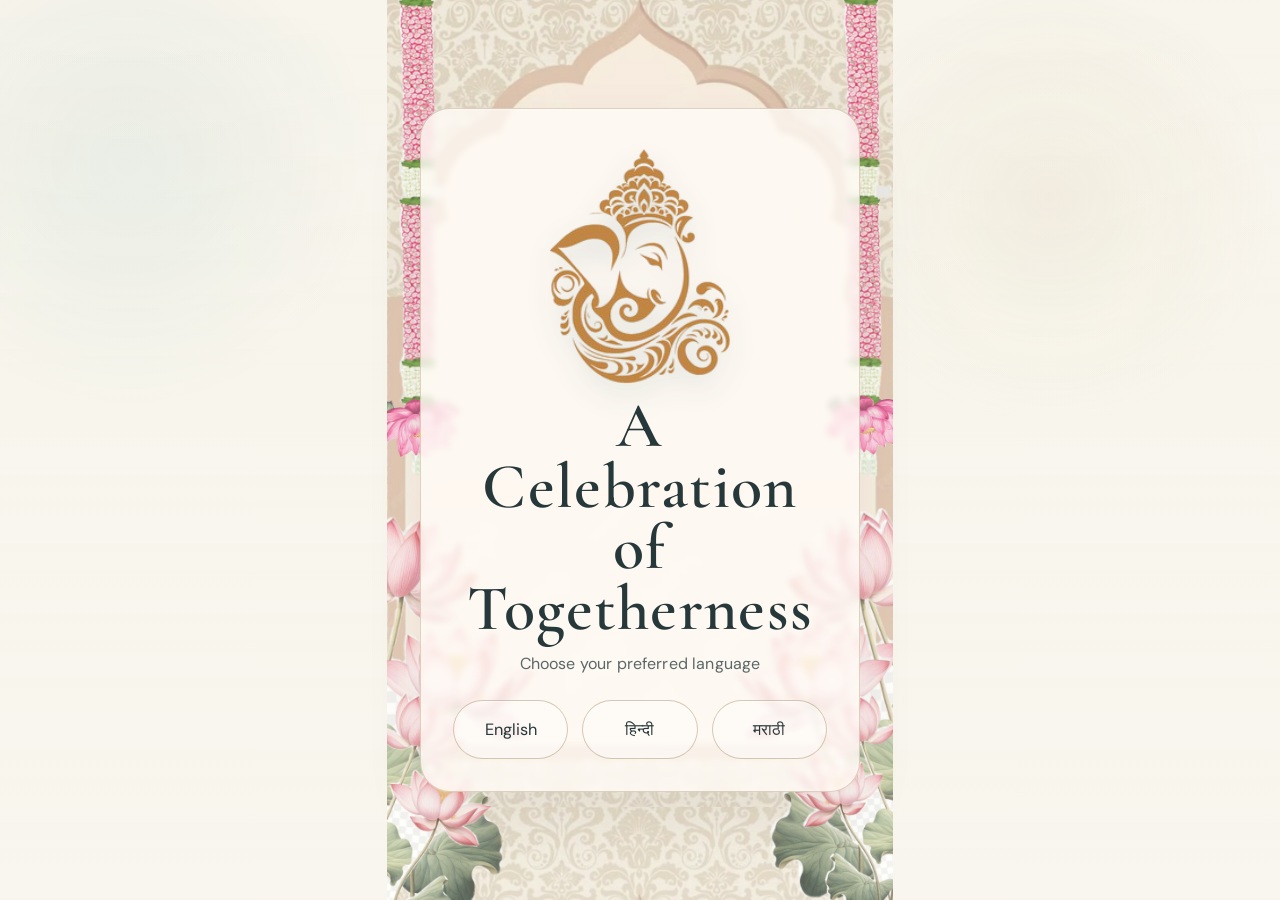
==== commit e0c7d00e: "image updates and time updated" ====
--- a/day1-day2/index.html
+++ b/day1-day2/index.html
@@ -4,15 +4,15 @@
     <meta charset="UTF-8" />
     <meta name="viewport" content="width=device-width, initial-scale=1.0" />
     <title>Shreyas & Simran | Wedding Celebrations | 1–2 February 2027</title>
-    <meta name="description" content="Wedding invitation for Shreyas Kulkarni and Simran Bhambhani celebrating 1–2 February 2027." />
+    <meta name="description" content="Wedding invitation for Shreyas and Simran celebrating 1–2 February 2027." />
     <meta property="og:title" content="Shreyas & Simran | Wedding Celebrations | 1–2 February 2027" />
-    <meta property="og:description" content="Together with their families, Shreyas Kulkarni and Simran Bhambhani celebrate their wedding with love and blessings." />
+    <meta property="og:description" content="Together with their families, Shreyas and Simran celebrate their wedding with love and blessings." />
     <meta property="og:type" content="website" />
     <meta property="og:url" content="https://sdk694.github.io/SimRanToShreyas/day1-day2/" />
     <meta property="og:image" content="https://sdk694.github.io/SimRanToShreyas/assets/images/og-day1-day2.jpg" />
     <meta name="twitter:card" content="summary_large_image" />
     <meta name="twitter:title" content="Shreyas & Simran | Wedding Celebrations | 1–2 February 2027" />
-    <meta name="twitter:description" content="Wedding invitation for Shreyas Kulkarni and Simran Bhambhani celebrating 1–2 February 2027." />
+    <meta name="twitter:description" content="Wedding invitation for Shreyas and Simran celebrating 1–2 February 2027." />
     <meta name="twitter:image" content="https://sdk694.github.io/SimRanToShreyas/assets/images/og-day1-day2.jpg" />
     <link rel="preconnect" href="https://fonts.googleapis.com" />
     <link rel="preconnect" href="https://fonts.gstatic.com" crossorigin />
@@ -68,9 +68,9 @@
       <section class="invitation-section reveal" id="invitation-section">
         <p class="invite-line" data-i18n="togetherWith">Together with their families,</p>
         <h1 class="names-block">
-          <span class="name" data-i18n="groomName">Shreyas Kulkarni</span>
+          <span class="name" data-i18n="groomName">Shreyas</span>
           <span class="ampersand" data-i18n="andWord">&amp;</span>
-          <span class="name" data-i18n="brideName">Simran Bhambhani</span>
+          <span class="name" data-i18n="brideName">Simran</span>
         </h1>
         <p class="invite-copy" data-i18n="invitationLine1">cordially invite you to join them in celebrating</p>
         <p class="invite-copy" data-i18n="invitationLine2">their joyous union.</p>
@@ -82,7 +82,7 @@
           <p class="event-venue" data-i18n="venueShort">Pushp Vatika Resort &amp; Lawns, Panvel.</p>
         </div>
         <div class="botanical-divider" aria-hidden="true">
-          <img src="../assets/illustrations/botanical.svg" alt="" loading="lazy" decoding="async" />
+          <img src="../assets/illustrations/designfinal.png" alt="" loading="lazy" decoding="async" />
         </div>
       </section>
 
--- a/css/responsive.css
+++ b/css/responsive.css
@@ -50,6 +50,20 @@
     min-height: 78svh;
     padding-top: 2.4rem;
     padding-bottom: 2.4rem;
+  }
+
+  .identity-section {
+    min-height: 0;
+    margin-bottom: 0.8rem;
+    padding-top: 0.75rem;
+    padding-bottom: 0.25rem;
+  }
+
+  .invitation-section {
+    min-height: 0;
+    margin-bottom: 1rem;
+    padding-top: 0.75rem;
+    padding-bottom: 1.5rem;
   }
 
   .hero-illustration img {
